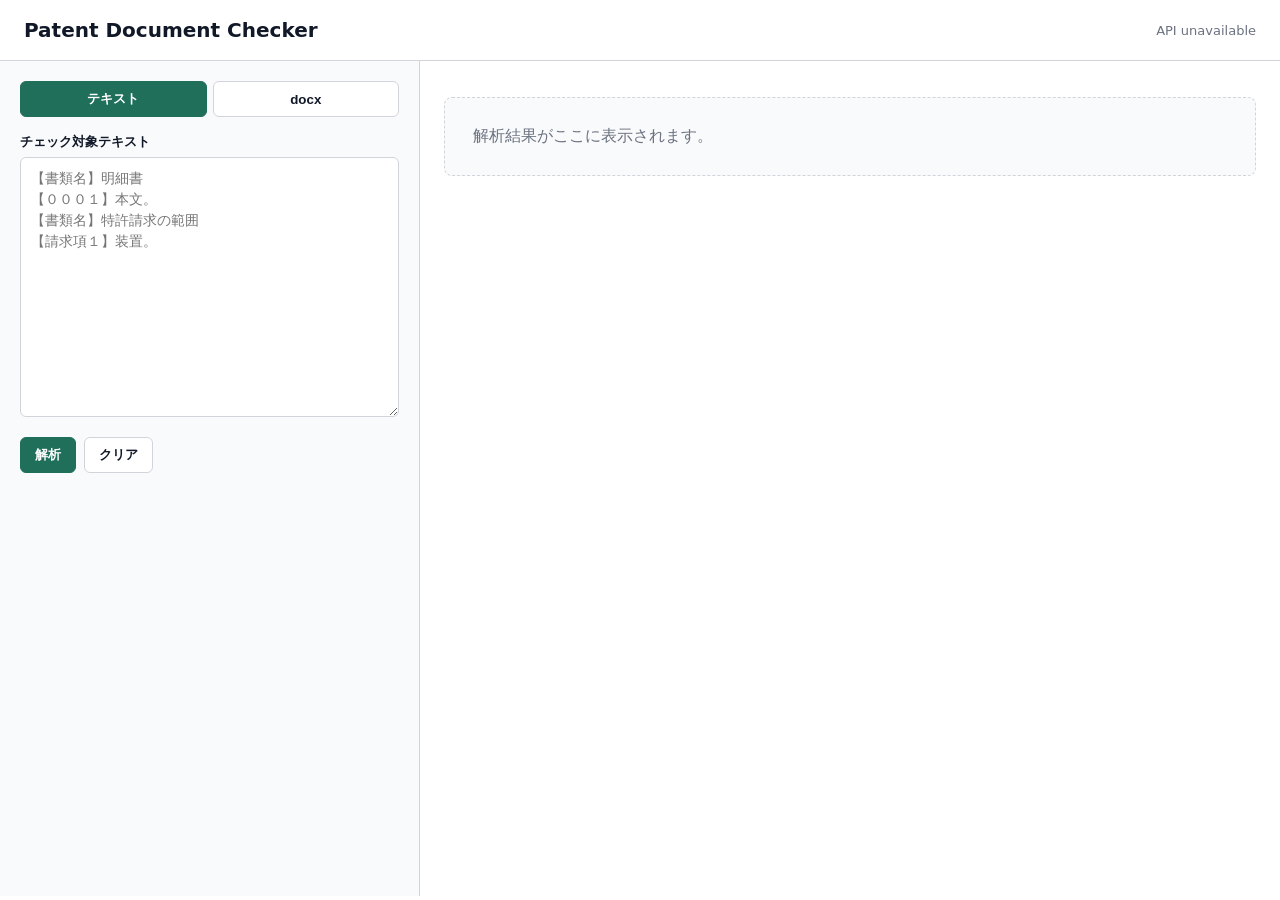
==== src/patent_document_checker/ui/index.html @ 052ea7e1 "Add API UI and Windows exe build" ====
<!doctype html>
<html lang="ja">
<head>
  <meta charset="utf-8">
  <meta name="viewport" content="width=device-width, initial-scale=1">
  <title>Patent Document Checker</title>
  <style>
    :root {
      color-scheme: light;
      --border: #d1d5db;
      --muted: #6b7280;
      --panel: #f9fafb;
      --text: #111827;
      --accent: #1f6f5b;
      --error: #b91c1c;
      --warning: #a16207;
      --info: #1d4ed8;
    }
    * { box-sizing: border-box; }
    body { margin: 0; color: var(--text); background: #fff; font-family: system-ui, -apple-system, BlinkMacSystemFont, "Segoe UI", sans-serif; }
    header { padding: 18px 24px; border-bottom: 1px solid var(--border); display: flex; align-items: center; justify-content: space-between; gap: 16px; }
    h1 { margin: 0; font-size: 20px; font-weight: 650; }
    main { display: grid; grid-template-columns: minmax(320px, 420px) 1fr; min-height: calc(100vh - 65px); }
    aside { border-right: 1px solid var(--border); padding: 20px; background: var(--panel); }
    section { padding: 20px 24px; overflow: auto; }
    label { display: block; font-size: 13px; font-weight: 600; margin: 16px 0 6px; }
    textarea { width: 100%; min-height: 260px; resize: vertical; border: 1px solid var(--border); border-radius: 6px; padding: 10px; font: 14px/1.5 ui-monospace, SFMono-Regular, Consolas, monospace; background: #fff; }
    input[type="file"] { width: 100%; border: 1px solid var(--border); border-radius: 6px; padding: 8px; background: #fff; }
    button { min-height: 36px; border: 1px solid var(--accent); border-radius: 6px; padding: 0 14px; color: #fff; background: var(--accent); font-weight: 600; cursor: pointer; }
    button.secondary { color: var(--text); border-color: var(--border); background: #fff; }
    button:disabled { opacity: .55; cursor: wait; }
    .tabs { display: grid; grid-template-columns: 1fr 1fr; gap: 6px; margin-bottom: 12px; }
    .tabs button { color: var(--text); border-color: var(--border); background: #fff; }
    .tabs button.active { color: #fff; border-color: var(--accent); background: var(--accent); }
    .actions { display: flex; flex-wrap: wrap; gap: 8px; align-items: center; margin-top: 16px; }
    .muted { color: var(--muted); font-size: 13px; }
    .hidden { display: none; }
    .summary { display: flex; flex-wrap: wrap; gap: 10px; margin-bottom: 16px; }
    .pill { border: 1px solid var(--border); border-radius: 999px; padding: 5px 10px; background: #fff; font-size: 13px; }
    .pill.error { color: var(--error); border-color: #fecaca; background: #fef2f2; }
    .pill.warning { color: var(--warning); border-color: #fde68a; background: #fffbeb; }
    .pill.info { color: var(--info); border-color: #bfdbfe; background: #eff6ff; }
    table { width: 100%; border-collapse: collapse; font-size: 13px; }
    th, td { border: 1px solid var(--border); padding: 8px; vertical-align: top; text-align: left; }
    th { background: #f3f4f6; position: sticky; top: 0; }
    .empty { border: 1px dashed var(--border); border-radius: 8px; padding: 28px; color: var(--muted); background: var(--panel); }
    .result-section { margin-top: 26px; }
    .result-section:first-child { margin-top: 0; }
    .result-section h2 { font-size: 18px; margin: 0 0 10px; }
    .reference-output { white-space: pre-wrap; word-break: break-word; border: 1px solid var(--border); border-radius: 6px; background: var(--panel); padding: 12px; line-height: 1.9; margin: 10px 0 12px; }
    .reference-controls { display: flex; flex-wrap: wrap; gap: 10px; align-items: end; }
    .reference-controls label { margin: 0; }
    .reference-controls select { min-height: 34px; border: 1px solid var(--border); border-radius: 6px; padding: 4px 8px; background: #fff; }
    .reference-controls .check { display: flex; align-items: center; gap: 6px; min-height: 34px; }
    .status { min-height: 20px; margin-top: 10px; }
    .error-text { color: var(--error); }
    @media (max-width: 860px) {
      main { grid-template-columns: 1fr; }
      aside { border-right: 0; border-bottom: 1px solid var(--border); }
    }
  </style>
</head>
<body>
  <header>
    <h1>Patent Document Checker</h1>
    <span class="muted" id="health">API</span>
  </header>
  <main>
    <aside>
      <div class="tabs">
        <button type="button" id="text-tab" class="active">テキスト</button>
        <button type="button" id="docx-tab">docx</button>
      </div>

      <form id="text-form">
        <label for="text-input">チェック対象テキスト</label>
        <textarea id="text-input" spellcheck="false" placeholder="【書類名】明細書&#10;【０００１】本文。&#10;【書類名】特許請求の範囲&#10;【請求項１】装置。"></textarea>
        <div class="actions">
          <button type="submit" id="text-submit">解析</button>
          <button type="button" class="secondary" id="clear-text">クリア</button>
        </div>
      </form>

      <form id="docx-form" class="hidden">
        <label for="docx-input">docx ファイル</label>
        <input id="docx-input" type="file" accept=".docx,application/vnd.openxmlformats-officedocument.wordprocessingml.document">
        <div class="actions">
          <button type="submit" id="docx-submit">アップロードして解析</button>
        </div>
      </form>

      <div class="status muted" id="status"></div>
    </aside>

    <section>
      <div class="summary" id="summary"></div>
      <div id="result" class="empty">解析結果がここに表示されます。</div>
    </section>
  </main>

  <script>
    const state = { result: null };
    const $ = selector => document.querySelector(selector);
    const status = $('#status');
    const summary = $('#summary');
    const result = $('#result');

    const setMode = mode => {
      $('#text-tab').classList.toggle('active', mode === 'text');
      $('#docx-tab').classList.toggle('active', mode === 'docx');
      $('#text-form').classList.toggle('hidden', mode !== 'text');
      $('#docx-form').classList.toggle('hidden', mode !== 'docx');
      status.textContent = '';
    };

    const setBusy = busy => {
      document.querySelectorAll('button').forEach(button => button.disabled = busy);
      if (busy) status.textContent = '解析中...';
    };

    const escapeHtml = value => String(value ?? '')
      .replace(/&/g, '&amp;')
      .replace(/</g, '&lt;')
      .replace(/>/g, '&gt;')
      .replace(/"/g, '&quot;')
      .replace(/'/g, '&#39;');

    const render = data => {
      state.result = data;
      const counts = data.summary || { error: 0, warning: 0, info: 0 };
      summary.innerHTML = `
        <span class="pill error">Error ${counts.error ?? 0}</span>
        <span class="pill warning">Warning ${counts.warning ?? 0}</span>
        <span class="pill info">Info ${counts.info ?? 0}</span>
        <span class="pill">Source ${escapeHtml(data.source || '')}</span>
      `;
      result.className = '';
      result.innerHTML = [
        renderDiagnostics(data.diagnostics || []),
        renderTermOccurrences(data.term_occurrences || {}),
        renderClaimRelationships(data.claims || []),
        renderUnitChecks(data.unit_checks || []),
        renderReferenceSigns(data.reference_sign_entries || [])
      ].join('');
      attachReferenceControls(data.reference_sign_entries || []);
    };

    const section = (title, body) => `
      <div class="result-section">
        <h2>${escapeHtml(title)}</h2>
        ${body}
      </div>
    `;

    const renderDiagnostics = diagnostics => {
      if (!diagnostics.length) return section('診断結果', '<div class="empty">No diagnostics.</div>');
      return section('診断結果', `
        <table>
          <thead>
            <tr><th>Severity</th><th>Rule</th><th>Message</th><th>Location</th><th>Suggestion</th></tr>
          </thead>
          <tbody>
            ${diagnostics.map(diagnostic => `
              <tr>
                <td>${escapeHtml(diagnostic.severity)}</td>
                <td>${escapeHtml(diagnostic.rule_id)}</td>
                <td>${escapeHtml(diagnostic.message)}</td>
                <td>${escapeHtml(JSON.stringify(diagnostic.location || {}))}</td>
                <td>${escapeHtml(diagnostic.suggestion || '')}</td>
              </tr>
            `).join('')}
          </tbody>
        </table>
      `);
    };

    const renderTermOccurrences = occurrences => {
      const rows = Object.entries(occurrences).sort(([a], [b]) => a.localeCompare(b, 'ja'));
      if (!rows.length) return section('語句出現表', '<div class="empty">No term occurrences.</div>');
      return section('語句出現表', `
        <table>
          <thead><tr><th>語句</th><th>出現場所</th></tr></thead>
          <tbody>
            ${rows.map(([term, locations]) => `
              <tr><td>${escapeHtml(term)}</td><td>${escapeHtml((locations || []).join('、'))}</td></tr>
            `).join('')}
          </tbody>
        </table>
      `);
    };

    const formatClaimNumbers = numbers => {
      if (!numbers || !numbers.length) return '－';
      return numbers.map(number => `請求項${number}`).join('、');
    };

    const renderClaimRelationships = claims => {
      const incoming = new Map(claims.map(claim => [Number(claim.number), []]));
      claims.forEach(claim => {
        (claim.referenced_claims || []).forEach(number => {
          const key = Number(number);
          if (!incoming.has(key)) incoming.set(key, []);
          incoming.get(key).push(Number(claim.number));
        });
      });
      const rows = [...claims].sort((a, b) => Number(a.number) - Number(b.number));
      if (!rows.length) return section('請求項の関係', '<div class="empty">No claims.</div>');
      return section('請求項の関係', `
        <table>
          <thead><tr><th>請求項</th><th>従属先</th><th>被従属</th><th>種別</th><th>状態</th></tr></thead>
          <tbody>
            ${rows.map(claim => {
              const references = (claim.referenced_claims || []).map(Number);
              const relation = !references.length ? '独立項' : new Set(references).size > 1 ? '複数従属項' : '従属項';
              const states = [];
              if (claim.is_multi_multi) states.push('マルチマルチ');
              if (claim.references_multi_multi) states.push('マルチマルチを引用');
              if (claim.references_multiple_dependent) states.push('複数従属項を引用');
              const incomingClaims = [...new Set(incoming.get(Number(claim.number)) || [])].sort((a, b) => a - b);
              return `
                <tr>
                  <td>請求項${escapeHtml(claim.number)}</td>
                  <td>${escapeHtml(formatClaimNumbers(references))}</td>
                  <td>${escapeHtml(formatClaimNumbers(incomingClaims))}</td>
                  <td>${escapeHtml(relation)}</td>
                  <td>${escapeHtml(states.length ? states.join('、') : '－')}</td>
                </tr>
              `;
            }).join('')}
          </tbody>
        </table>
      `);
    };

    const renderUnitChecks = unitChecks => {
      if (!unitChecks.length) return section('単位チェック', '<div class="empty">No unit expressions.</div>');
      return section('単位チェック', `
        <table>
          <thead><tr><th>行</th><th>桁</th><th>マッチ</th><th>数値</th><th>単位</th><th>Level</th><th>Message</th></tr></thead>
          <tbody>
            ${unitChecks.map(item => `
              <tr>
                <td>${escapeHtml(item.line)}</td>
                <td>${escapeHtml(item.col)}</td>
                <td>${escapeHtml(item.matched)}</td>
                <td>${escapeHtml(item.number)}</td>
                <td>${escapeHtml(item.unit)}</td>
                <td>${escapeHtml(item.level)}</td>
                <td>${escapeHtml(item.message)}</td>
              </tr>
            `).join('')}
          </tbody>
        </table>
      `);
    };

    const renderReferenceSigns = entries => section('符号の説明用一覧', `
      <div class="reference-controls">
        <label>連結記号
          <select id="reference-joiner">
            <option value="…" selected>三点リーダ</option>
            <option value="　">空白</option>
          </select>
        </label>
        <label>区切り文字
          <select id="reference-separator">
            <option value="、">読点（、）</option>
            <option value="，" selected>カンマ（，）</option>
            <option value="__newline__">改行</option>
          </select>
        </label>
        <label>符号
          <select id="reference-width">
            <option value="full" selected>全角</option>
            <option value="half">半角</option>
          </select>
        </label>
        <label class="check"><input type="checkbox" id="reference-sort" checked> 昇順にソート</label>
      </div>
      <div class="reference-output" id="reference-output"></div>
      <h2>抽出元</h2>
      ${entries.length ? `
        <table>
          <thead><tr><th>符号</th><th>語句</th><th>出現場所</th></tr></thead>
          <tbody>
            ${entries.map(entry => `
              <tr>
                <td>${escapeHtml(entry.sign)}</td>
                <td>${escapeHtml(entry.term)}</td>
                <td>${escapeHtml(entry.source)}</td>
              </tr>
            `).join('')}
          </tbody>
        </table>
      ` : '<div class="empty">No signed terms.</div>'}
    `);

    const normalizeSign = value => String(value)
      .replace(/[Ａ-Ｚａ-ｚ０-９]/g, char => String.fromCharCode(char.charCodeAt(0) - 0xFEE0))
      .replace(/[－ー―‐]/g, '-')
      .replace(/[’＇]/g, "'")
      .replace(/[　\s]+/g, '')
      .toUpperCase();
    const toFullWidth = value => String(value)
      .replace(/[A-Za-z0-9]/g, char => String.fromCharCode(char.charCodeAt(0) + 0xFEE0))
      .replace(/-/g, '－')
      .replace(/'/g, '’');
    const toHalfWidth = value => normalizeSign(value).replace(/'/g, "'");
    const signRank = sign => {
      const normalized = normalizeSign(sign);
      const match = normalized.match(/^([A-Z]+)?(?:-)?(\d+)?(.*)$/);
      if (!match) return [3, normalized];
      const letters = match[1] || '';
      const number = match[2] ? Number(match[2]) : null;
      const rest = match[3] || '';
      if (letters && number === null) return [0, letters, rest];
      if (letters && number !== null) return [0, letters, 0, number, rest];
      if (number !== null) return [1, number, /^[A-ZＡ-Ｚａ-ｚぁ-んァ-ヶ]/.test(rest) ? 1 : rest.startsWith('-') ? 2 : 3, rest];
      return [2, normalized];
    };
    const compareRank = (left, right) => {
      const max = Math.max(left.length, right.length);
      for (let i = 0; i < max; i += 1) {
        if (left[i] === right[i]) continue;
        if (left[i] === undefined) return -1;
        if (right[i] === undefined) return 1;
        if (typeof left[i] === 'number' && typeof right[i] === 'number') return left[i] - right[i];
        return String(left[i]).localeCompare(String(right[i]), 'ja', { numeric: true });
      }
      return 0;
    };

    const attachReferenceControls = entries => {
      const output = $('#reference-output');
      if (!output) return;
      const renderReferenceOutput = () => {
        const joiner = $('#reference-joiner').value;
        const separator = $('#reference-separator').value === '__newline__' ? '\n' : $('#reference-separator').value;
        const width = $('#reference-width').value;
        const items = entries.map((entry, index) => ({ ...entry, index }));
        if ($('#reference-sort').checked) {
          items.sort((a, b) => compareRank(signRank(a.sign), signRank(b.sign)) || a.index - b.index);
        }
        output.textContent = items.map(entry => {
          const sign = width === 'full' ? toFullWidth(entry.sign) : toHalfWidth(entry.sign);
          return `${sign}${joiner}${entry.term}`;
        }).join(separator);
      };
      document.querySelectorAll('#reference-joiner, #reference-separator, #reference-width, #reference-sort')
        .forEach(element => element.addEventListener('change', renderReferenceOutput));
      renderReferenceOutput();
    };

    const showError = message => {
      status.innerHTML = `<span class="error-text">${escapeHtml(message)}</span>`;
    };

    const requestJson = async (url, options) => {
      setBusy(true);
      try {
        const response = await fetch(url, options);
        const text = await response.text();
        let data = {};
        if (text) data = JSON.parse(text);
        if (!response.ok) throw new Error(data.detail || response.statusText);
        render(data);
        status.textContent = '解析が完了しました。';
      } catch (error) {
        showError(error.message || String(error));
      } finally {
        setBusy(false);
      }
    };

    $('#text-form').addEventListener('submit', event => {
      event.preventDefault();
      const text = $('#text-input').value;
      if (!text.trim()) {
        showError('テキストを入力してください。');
        return;
      }
      requestJson('/api/check-text', {
        method: 'POST',
        headers: { 'Content-Type': 'application/json' },
        body: JSON.stringify({ text, source: 'ui-text' })
      });
    });

    $('#docx-form').addEventListener('submit', event => {
      event.preventDefault();
      const file = $('#docx-input').files[0];
      if (!file) {
        showError('docx ファイルを選択してください。');
        return;
      }
      const form = new FormData();
      form.append('file', file);
      requestJson('/api/check-docx', { method: 'POST', body: form });
    });

    $('#text-tab').addEventListener('click', () => setMode('text'));
    $('#docx-tab').addEventListener('click', () => setMode('docx'));
    $('#clear-text').addEventListener('click', () => { $('#text-input').value = ''; });

    fetch('/health')
      .then(response => response.json())
      .then(data => { $('#health').textContent = data.status === 'ok' ? 'API ready' : 'API'; })
      .catch(() => { $('#health').textContent = 'API unavailable'; });
  </script>
</body>
</html>
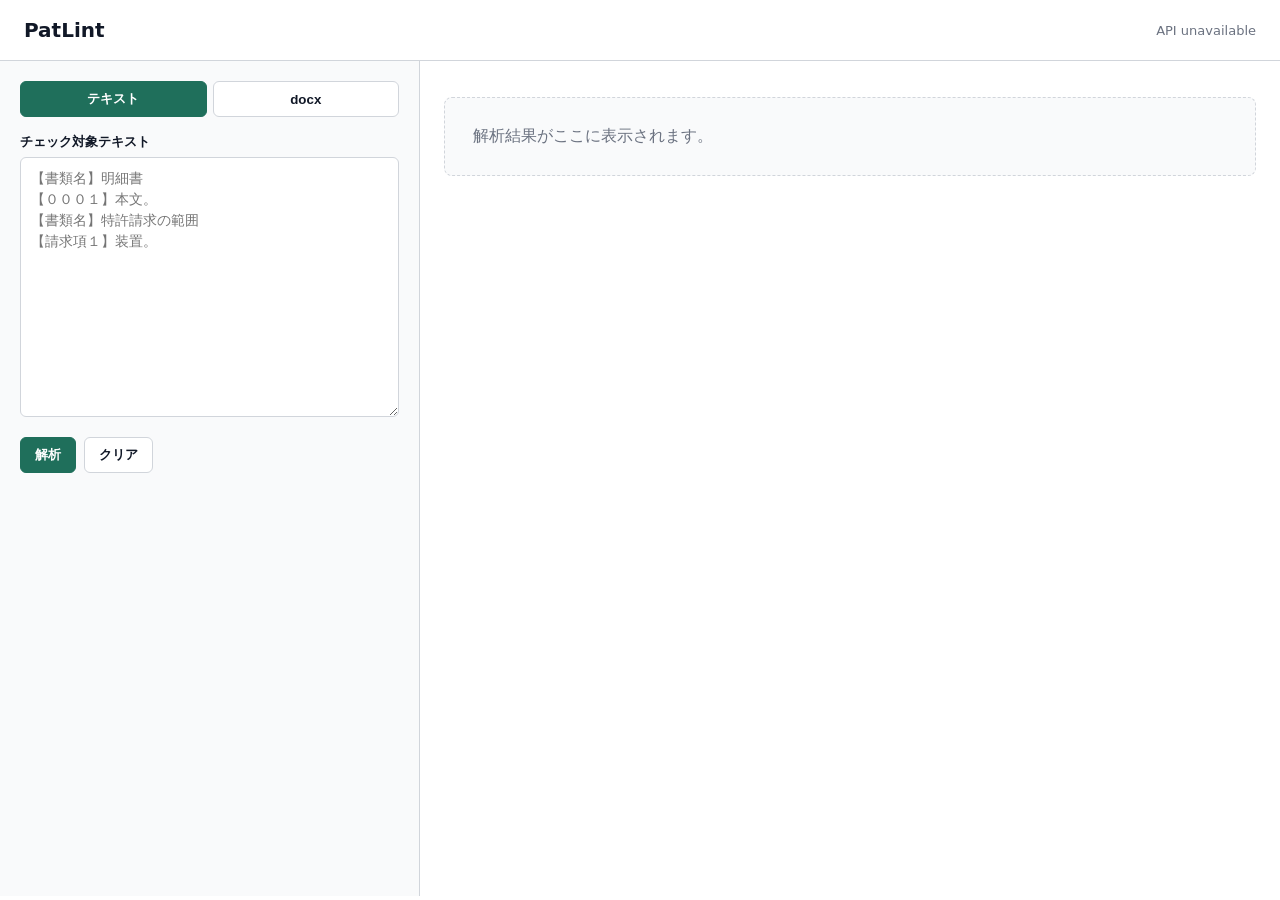
==== commit 97eb3c87: "Update PatLint UI report display" ====
--- a/src/patent_document_checker/ui/index.html
+++ b/src/patent_document_checker/ui/index.html
@@ -3,7 +3,15 @@
 <head>
   <meta charset="utf-8">
   <meta name="viewport" content="width=device-width, initial-scale=1">
-  <title>Patent Document Checker</title>
+  <title>PatLint</title>
+  <link rel="icon" href="/ui/assets/favicon.ico" sizes="any">
+  <link rel="icon" href="/ui/assets/favicon.svg" type="image/svg+xml">
+  <link rel="icon" href="/ui/assets/favicon_16.png" sizes="16x16" type="image/png">
+  <link rel="icon" href="/ui/assets/favicon_32.png" sizes="32x32" type="image/png">
+  <link rel="icon" href="/ui/assets/favicon_48.png" sizes="48x48" type="image/png">
+  <link rel="icon" href="/ui/assets/favicon_128.png" sizes="128x128" type="image/png">
+  <link rel="icon" href="/ui/assets/favicon_192.png" sizes="192x192" type="image/png">
+  <link rel="apple-touch-icon" href="/ui/assets/favicon_192.png">
   <style>
     :root {
       color-scheme: light;
@@ -40,10 +48,17 @@
     .pill.error { color: var(--error); border-color: #fecaca; background: #fef2f2; }
     .pill.warning { color: var(--warning); border-color: #fde68a; background: #fffbeb; }
     .pill.info { color: var(--info); border-color: #bfdbfe; background: #eff6ff; }
-    table { width: 100%; border-collapse: collapse; font-size: 13px; }
-    th, td { border: 1px solid var(--border); padding: 8px; vertical-align: top; text-align: left; }
+    table { width: 100%; border-collapse: collapse; table-layout: fixed; font-size: 13px; }
+    th, td { border: 1px solid var(--border); padding: 8px; vertical-align: top; text-align: left; overflow-wrap: anywhere; }
     th { background: #f3f4f6; position: sticky; top: 0; }
     .empty { border: 1px dashed var(--border); border-radius: 8px; padding: 28px; color: var(--muted); background: var(--panel); }
+    .diagnostics-table th:nth-child(1), .diagnostics-table td:nth-child(1) { width: 92px; }
+    .diagnostics-table th:nth-child(2), .diagnostics-table td:nth-child(2) { width: 170px; }
+    .diagnostic-meta { margin-top: 6px; color: var(--muted); font-size: 12px; }
+    .severity-badge { display: inline-block; border-radius: 999px; padding: 2px 8px; font-size: 12px; font-weight: 700; }
+    .severity-error .severity-badge { color: #991b1b; background: #fee2e2; }
+    .severity-warning .severity-badge { color: #92400e; background: #fef3c7; }
+    .severity-info .severity-badge { color: #1e40af; background: #dbeafe; }
     .result-section { margin-top: 26px; }
     .result-section:first-child { margin-top: 0; }
     .result-section h2 { font-size: 18px; margin: 0 0 10px; }
@@ -62,7 +77,7 @@
 </head>
 <body>
   <header>
-    <h1>Patent Document Checker</h1>
+    <h1>PatLint</h1>
     <span class="muted" id="health">API</span>
   </header>
   <main>
@@ -136,11 +151,11 @@
       `;
       result.className = '';
       result.innerHTML = [
-        renderDiagnostics(data.diagnostics || []),
+        renderDiagnostics(data.diagnostic_views || []),
+        renderClaimRelationships(data.claims || []),
+        renderReferenceSigns(data.reference_sign_entries || []),
         renderTermOccurrences(data.term_occurrences || {}),
-        renderClaimRelationships(data.claims || []),
-        renderUnitChecks(data.unit_checks || []),
-        renderReferenceSigns(data.reference_sign_entries || [])
+        renderUnitChecks(data.unit_checks || [])
       ].join('');
       attachReferenceControls(data.reference_sign_entries || []);
     };
@@ -155,18 +170,19 @@
     const renderDiagnostics = diagnostics => {
       if (!diagnostics.length) return section('診断結果', '<div class="empty">No diagnostics.</div>');
       return section('診断結果', `
-        <table>
+        <table class="diagnostics-table">
           <thead>
-            <tr><th>Severity</th><th>Rule</th><th>Message</th><th>Location</th><th>Suggestion</th></tr>
+            <tr><th>区分</th><th>ルール</th><th>内容</th></tr>
           </thead>
           <tbody>
             ${diagnostics.map(diagnostic => `
-              <tr>
-                <td>${escapeHtml(diagnostic.severity)}</td>
-                <td>${escapeHtml(diagnostic.rule_id)}</td>
-                <td>${escapeHtml(diagnostic.message)}</td>
-                <td>${escapeHtml(JSON.stringify(diagnostic.location || {}))}</td>
-                <td>${escapeHtml(diagnostic.suggestion || '')}</td>
+              <tr class="severity-${escapeHtml(diagnostic.severity)}">
+                <td><span class="severity-badge">${escapeHtml(diagnostic.severity_label)}</span></td>
+                <td>${escapeHtml(diagnostic.rule_label)}</td>
+                <td>
+                  <div>${escapeHtml(diagnostic.message)}</div>
+                  <div class="diagnostic-meta">${escapeHtml(diagnostic.rule_id)} / ${escapeHtml(diagnostic.location)}</div>
+                </td>
               </tr>
             `).join('')}
           </tbody>
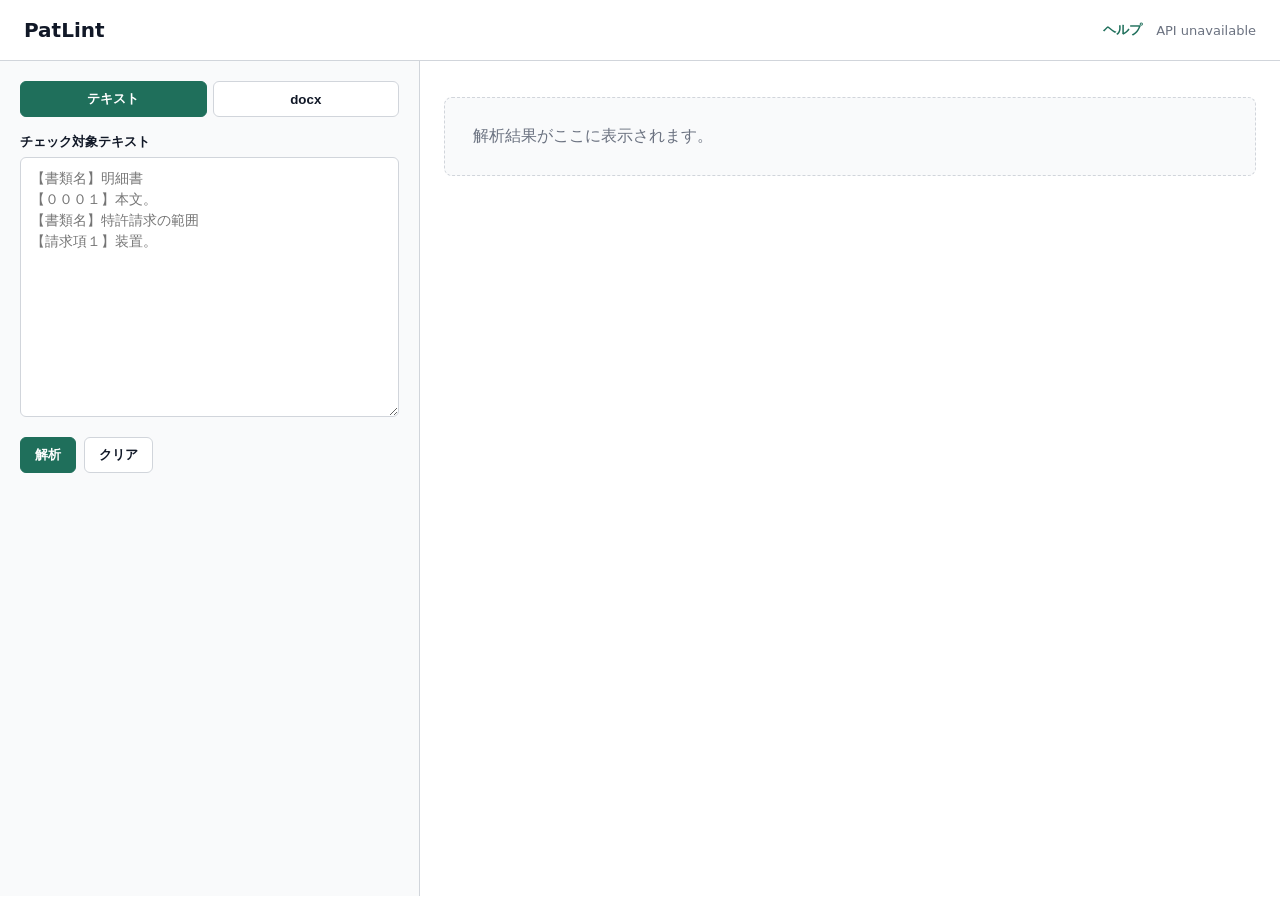
==== commit 2f3756f6: "Add help page and external custom data support" ====
--- a/src/patent_document_checker/ui/index.html
+++ b/src/patent_document_checker/ui/index.html
@@ -28,6 +28,9 @@
     body { margin: 0; color: var(--text); background: #fff; font-family: system-ui, -apple-system, BlinkMacSystemFont, "Segoe UI", sans-serif; }
     header { padding: 18px 24px; border-bottom: 1px solid var(--border); display: flex; align-items: center; justify-content: space-between; gap: 16px; }
     h1 { margin: 0; font-size: 20px; font-weight: 650; }
+    nav { display: flex; align-items: center; gap: 14px; }
+    nav a { color: var(--accent); font-size: 13px; font-weight: 650; text-decoration: none; }
+    nav a:hover { text-decoration: underline; }
     main { display: grid; grid-template-columns: minmax(320px, 420px) 1fr; min-height: calc(100vh - 65px); }
     aside { border-right: 1px solid var(--border); padding: 20px; background: var(--panel); }
     section { padding: 20px 24px; overflow: auto; }
@@ -78,7 +81,10 @@
 <body>
   <header>
     <h1>PatLint</h1>
-    <span class="muted" id="health">API</span>
+    <nav aria-label="ヘッダナビゲーション">
+      <a href="/help" target="_blank" rel="noopener">ヘルプ</a>
+      <span class="muted" id="health">API</span>
+    </nav>
   </header>
   <main>
     <aside>
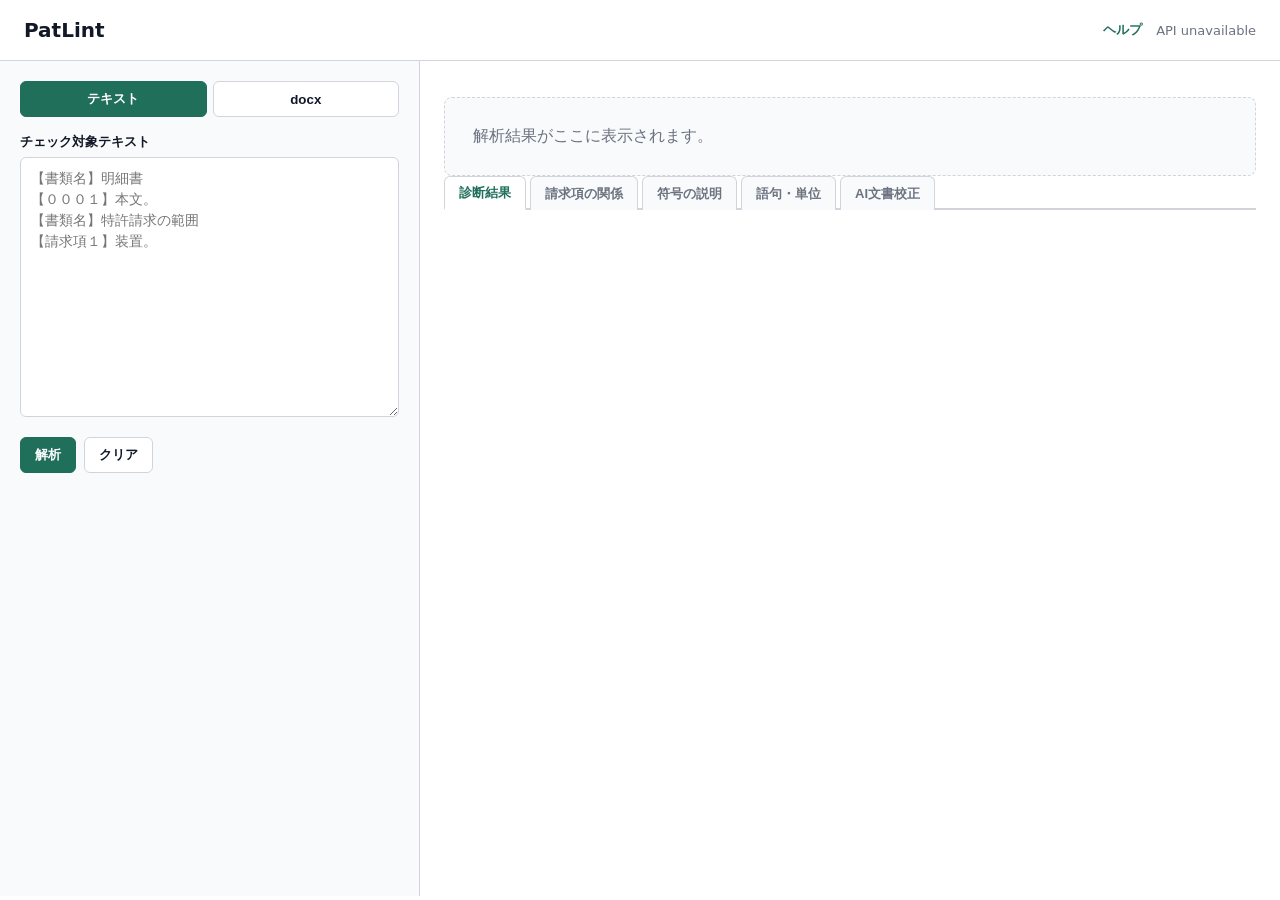
==== commit f138e129: "adjust AI check" ====
--- a/src/patent_document_checker/ui/index.html
+++ b/src/patent_document_checker/ui/index.html
@@ -23,6 +23,7 @@
       --error: #b91c1c;
       --warning: #a16207;
       --info: #1d4ed8;
+      --ai: #6d28d9;
     }
     * { box-sizing: border-box; }
     body { margin: 0; color: var(--text); background: #fff; font-family: system-ui, -apple-system, BlinkMacSystemFont, "Segoe UI", sans-serif; }
@@ -37,6 +38,8 @@
     label { display: block; font-size: 13px; font-weight: 600; margin: 16px 0 6px; }
     textarea { width: 100%; min-height: 260px; resize: vertical; border: 1px solid var(--border); border-radius: 6px; padding: 10px; font: 14px/1.5 ui-monospace, SFMono-Regular, Consolas, monospace; background: #fff; }
     input[type="file"] { width: 100%; border: 1px solid var(--border); border-radius: 6px; padding: 8px; background: #fff; }
+    input[type="text"] { width: 100%; border: 1px solid var(--border); border-radius: 6px; padding: 8px 10px; font-size: 13px; background: #fff; }
+    select { width: 100%; min-height: 34px; border: 1px solid var(--border); border-radius: 6px; padding: 4px 8px; background: #fff; font-size: 13px; }
     button { min-height: 36px; border: 1px solid var(--accent); border-radius: 6px; padding: 0 14px; color: #fff; background: var(--accent); font-weight: 600; cursor: pointer; }
     button.secondary { color: var(--text); border-color: var(--border); background: #fff; }
     button:disabled { opacity: .55; cursor: wait; }
@@ -51,6 +54,7 @@
     .pill.error { color: var(--error); border-color: #fecaca; background: #fef2f2; }
     .pill.warning { color: var(--warning); border-color: #fde68a; background: #fffbeb; }
     .pill.info { color: var(--info); border-color: #bfdbfe; background: #eff6ff; }
+    .pill.ai { color: var(--ai); border-color: #ddd6fe; background: #f5f3ff; }
     table { width: 100%; border-collapse: collapse; table-layout: fixed; font-size: 13px; }
     th, td { border: 1px solid var(--border); padding: 8px; vertical-align: top; text-align: left; overflow-wrap: anywhere; }
     th { background: #f3f4f6; position: sticky; top: 0; }
@@ -62,19 +66,73 @@
     .severity-error .severity-badge { color: #991b1b; background: #fee2e2; }
     .severity-warning .severity-badge { color: #92400e; background: #fef3c7; }
     .severity-info .severity-badge { color: #1e40af; background: #dbeafe; }
+    .ai-badge { display: inline-block; border-radius: 4px; padding: 1px 5px; font-size: 11px; font-weight: 700; color: var(--ai); background: #f5f3ff; border: 1px solid #ddd6fe; vertical-align: middle; margin-right: 4px; }
     .result-section { margin-top: 26px; }
     .result-section:first-child { margin-top: 0; }
     .result-section h2 { font-size: 18px; margin: 0 0 10px; }
     .reference-output { white-space: pre-wrap; word-break: break-word; border: 1px solid var(--border); border-radius: 6px; background: var(--panel); padding: 12px; line-height: 1.9; margin: 10px 0 12px; }
     .reference-controls { display: flex; flex-wrap: wrap; gap: 10px; align-items: end; }
     .reference-controls label { margin: 0; }
-    .reference-controls select { min-height: 34px; border: 1px solid var(--border); border-radius: 6px; padding: 4px 8px; background: #fff; }
+    .reference-controls select { min-height: 34px; border: 1px solid var(--border); border-radius: 6px; padding: 4px 8px; background: #fff; width: auto; }
     .reference-controls .check { display: flex; align-items: center; gap: 6px; min-height: 34px; }
     .status { min-height: 20px; margin-top: 10px; }
     .error-text { color: var(--error); }
+    .divider { border: none; border-top: 1px solid var(--border); margin: 20px 0; }
+    .ai-panel { margin-top: 4px; }
+    .ai-panel-title { font-size: 13px; font-weight: 700; color: var(--ai); margin: 0 0 4px; }
+    .check-row { display: flex; align-items: center; gap: 6px; min-height: 34px; font-size: 13px; font-weight: 600; }
+    .ai-status { min-height: 20px; margin-top: 8px; font-size: 13px; }
+    #token-log { margin-top: 10px; font-size: 12px; color: var(--muted); }
+    .token-entry { padding: 4px 0; border-top: 1px solid var(--border); }
+    .token-entry:first-child { border-top: none; }
+    .token-label { font-weight: 600; margin-bottom: 2px; }
+    .grouped-table th:nth-child(1) { width: 120px; }
+    .grouped-table td.location-cell { font-weight: 600; font-family: ui-monospace, SFMono-Regular, Consolas, monospace; font-size: 12px; vertical-align: top; }
+    .grouped-table td.issues-cell { vertical-align: top; }
+    .issue-item { display: flex; gap: 6px; margin-bottom: 6px; align-items: flex-start; }
+    .issue-item:last-child { margin-bottom: 0; }
+    .issue-item[data-hidden] { display: none; }
+    .issue-dot { flex-shrink: 0; margin-top: 3px; }
+    .issue-dot.error { color: var(--error); }
+    .issue-dot.warning { color: var(--warning); }
+    .issue-dot.info { color: var(--info); }
+    .issue-body { flex: 1; min-width: 0; }
+    .issue-label { font-size: 11px; font-weight: 700; color: var(--muted); margin-bottom: 2px; }
+    .issue-summary { display: flex; align-items: baseline; gap: 6px; cursor: pointer; user-select: none; }
+    .issue-summary:hover .issue-message { text-decoration: underline; text-decoration-color: var(--border); }
+    .issue-toggle { flex-shrink: 0; font-size: 11px; color: var(--muted); }
+    .issue-message { font-size: 13px; }
+    .issue-detail { margin-top: 6px; padding: 8px 10px; background: var(--panel); border-radius: 6px; border: 1px solid var(--border); font-size: 12px; line-height: 1.7; display: none; }
+    .issue-detail.open { display: block; }
+    .issue-detail-row { margin-bottom: 4px; }
+    .issue-detail-row:last-child { margin-bottom: 0; }
+    .issue-detail-key { font-weight: 700; color: var(--muted); margin-right: 4px; }
+    .severity-filter { display: flex; gap: 6px; margin-bottom: 8px; align-items: center; }
+    .severity-filter span { font-size: 12px; color: var(--muted); margin-right: 2px; }
+    .sev-btn { min-height: 26px; padding: 0 10px; font-size: 12px; font-weight: 700; border-radius: 999px; border: 1px solid var(--border); background: #fff; color: var(--muted); cursor: pointer; }
+    .sev-btn.active-error { border-color: #fca5a5; background: #fee2e2; color: #991b1b; }
+    .sev-btn.active-warning { border-color: #fcd34d; background: #fef3c7; color: #92400e; }
+    .sev-btn.active-info { border-color: #93c5fd; background: #dbeafe; color: #1e40af; }
+    .proofread-before { white-space: pre-wrap; word-break: break-word; background: #fef2f2; border-radius: 4px; padding: 6px 8px; font-size: 13px; line-height: 1.7; }
+    .proofread-after { white-space: pre-wrap; word-break: break-word; background: #f0fdf4; border-radius: 4px; padding: 6px 8px; font-size: 13px; line-height: 1.7; }
+    .diff-del { text-decoration: underline; text-decoration-color: #dc2626; text-decoration-thickness: 2px; color: #b91c1c; }
+    .diff-ins { text-decoration: underline; text-decoration-color: #16a34a; text-decoration-thickness: 2px; color: #15803d; }
+    .result-tabs { display: flex; flex-wrap: wrap; gap: 0; margin-bottom: 0; border-bottom: 2px solid var(--border); }
+    .result-tab { min-height: 34px; padding: 0 14px; border: 1px solid var(--border); border-bottom: none; border-radius: 6px 6px 0 0; background: var(--panel); color: var(--muted); font-weight: 600; font-size: 13px; cursor: pointer; margin-right: 4px; margin-bottom: -2px; position: relative; }
+    .result-tab.active { background: #fff; border-bottom: 2px solid #fff; color: var(--accent); }
+    .result-tab:hover:not(.active) { background: #f3f4f6; color: var(--text); }
+    .result-tab-badge { display: inline-block; background: var(--ai); color: #fff; border-radius: 999px; font-size: 11px; font-weight: 700; padding: 1px 6px; margin-left: 5px; vertical-align: middle; }
+    .tab-panel { display: none; padding-top: 16px; }
+    .tab-panel.active { display: block; }
     @media (max-width: 860px) {
       main { grid-template-columns: 1fr; }
       aside { border-right: 0; border-bottom: 1px solid var(--border); }
+    }
+    @media print {
+      aside { display: none; }
+      .result-tabs { display: none; }
+      .tab-panel { display: block !important; }
+      .summary { margin-bottom: 12px; }
     }
   </style>
 </head>
@@ -111,20 +169,69 @@
       </form>
 
       <div class="status muted" id="status"></div>
+
+      <!-- AI proofreading panel: shown after successful upload -->
+      <div id="ai-panel" class="ai-panel hidden">
+        <hr class="divider">
+        <p class="ai-panel-title">AI文書校正</p>
+
+        <label for="ai-provider">プロバイダー</label>
+        <select id="ai-provider">
+          <option value="anthropic">Anthropic (Claude)</option>
+          <option value="ollama">Ollama（ローカル）</option>
+        </select>
+
+        <div id="ollama-model-row" class="hidden">
+          <label for="ai-ollama-model">Ollama モデル名</label>
+          <input type="text" id="ai-ollama-model" placeholder="例: qwen3:8b" value="qwen3:8b">
+        </div>
+
+        <div class="check-row" style="margin-top: 14px;">
+          <input type="checkbox" id="ai-anonymize" checked>
+          <label for="ai-anonymize" style="margin: 0;">匿名化して送信</label>
+        </div>
+
+        <div class="actions">
+          <button type="button" id="ai-submit">文書校正を実行</button>
+          <button type="button" id="ai-cancel" class="secondary hidden">キャンセル</button>
+          <button type="button" id="ai-clear" class="secondary hidden">クリア</button>
+        </div>
+        <div class="ai-status muted" id="ai-status"></div>
+        <div id="token-log"></div>
+      </div>
     </aside>
 
     <section>
       <div class="summary" id="summary"></div>
       <div id="result" class="empty">解析結果がここに表示されます。</div>
+      <nav class="result-tabs hidden" id="result-tabs" aria-label="結果タブ">
+        <button class="result-tab active" data-panel="panel-diagnostics">診断結果</button>
+        <button class="result-tab" data-panel="panel-claims">請求項の関係</button>
+        <button class="result-tab" data-panel="panel-reference">符号の説明</button>
+        <button class="result-tab" data-panel="panel-terms">語句・単位</button>
+        <button class="result-tab" id="ai-tab" data-panel="panel-ai">AI文書校正</button>
+      </nav>
+      <div id="panel-diagnostics" class="tab-panel active"></div>
+      <div id="panel-claims" class="tab-panel"></div>
+      <div id="panel-reference" class="tab-panel"></div>
+      <div id="panel-terms" class="tab-panel"></div>
+      <div id="panel-ai" class="tab-panel"></div>
     </section>
   </main>
 
   <script>
-    const state = { result: null };
+    const state = { result: null, documentId: null, proofreadResults: [], proofreadDone: false };
     const $ = selector => document.querySelector(selector);
     const status = $('#status');
     const summary = $('#summary');
     const result = $('#result');
+    const aiPanel = $('#ai-panel');
+    const aiStatus = $('#ai-status');
+    const tokenLog = $('#token-log');
+
+    // -----------------------------------------------------------------------
+    // Mode switching
+    // -----------------------------------------------------------------------
 
     const setMode = mode => {
       $('#text-tab').classList.toggle('active', mode === 'text');
@@ -135,9 +242,27 @@
     };
 
     const setBusy = busy => {
-      document.querySelectorAll('button').forEach(button => button.disabled = busy);
+      document.querySelectorAll('aside button').forEach(button => button.disabled = busy);
       if (busy) status.textContent = '解析中...';
     };
+
+    let _aiAbortController = null;
+
+    const setAiBusy = busy => {
+      $('#ai-submit').disabled = busy;
+      $('#ai-cancel').classList.toggle('hidden', !busy);
+    };
+
+    $('#ai-cancel').addEventListener('click', () => {
+      if (_aiAbortController) {
+        _aiAbortController.abort();
+        _aiAbortController = null;
+      }
+    });
+
+    // -----------------------------------------------------------------------
+    // Utility
+    // -----------------------------------------------------------------------
 
     const escapeHtml = value => String(value ?? '')
       .replace(/&/g, '&amp;')
@@ -145,6 +270,31 @@
       .replace(/>/g, '&gt;')
       .replace(/"/g, '&quot;')
       .replace(/'/g, '&#39;');
+
+    const showError = message => {
+      status.innerHTML = `<span class="error-text">${escapeHtml(message)}</span>`;
+    };
+
+    const showAiError = message => {
+      aiStatus.innerHTML = `<span class="error-text">${escapeHtml(message)}</span>`;
+    };
+
+    // -----------------------------------------------------------------------
+    // Render
+    // -----------------------------------------------------------------------
+
+    const switchResultTab = panelId => {
+      document.querySelectorAll('.result-tab').forEach(btn => {
+        btn.classList.toggle('active', btn.dataset.panel === panelId);
+      });
+      document.querySelectorAll('.tab-panel').forEach(panel => {
+        panel.classList.toggle('active', panel.id === panelId);
+      });
+    };
+
+    document.querySelectorAll('.result-tab').forEach(btn => {
+      btn.addEventListener('click', () => switchResultTab(btn.dataset.panel));
+    });
 
     const render = data => {
       state.result = data;
@@ -155,15 +305,27 @@
         <span class="pill info">Info ${counts.info ?? 0}</span>
         <span class="pill">Source ${escapeHtml(data.source || '')}</span>
       `;
-      result.className = '';
-      result.innerHTML = [
-        renderDiagnostics(data.diagnostic_views || []),
-        renderClaimRelationships(data.claims || []),
-        renderReferenceSigns(data.reference_sign_entries || []),
+      // 空表示を消してタブを表示
+      result.classList.add('hidden');
+      $('#result-tabs').classList.remove('hidden');
+
+      const allViews = data.diagnostic_views || [];
+      const blocks = data.blocks || [];
+      const ruleViews = allViews.filter(d => !d.rule_id.startsWith('AI_'));
+
+      $('#panel-diagnostics').innerHTML = renderGroupedDiagnostics('診断結果（ルールベース）', ruleViews, blocks)
+        || '<div class="empty">指摘事項はありません。</div>';
+      $('#panel-claims').innerHTML = renderClaimRelationships(data.claims || [])
+        || '<div class="empty">請求項データがありません。</div>';
+      $('#panel-reference').innerHTML = renderReferenceSigns(data.reference_sign_entries || []);
+      $('#panel-terms').innerHTML = [
         renderTermOccurrences(data.term_occurrences || {}),
         renderUnitChecks(data.unit_checks || [])
       ].join('');
+
       attachReferenceControls(data.reference_sign_entries || []);
+      switchResultTab('panel-diagnostics');
+      // AI校正セクションは render() に依存しない（逐次追記方式）
     };
 
     const section = (title, body) => `
@@ -172,6 +334,169 @@
         ${body}
       </div>
     `;
+
+    // -----------------------------------------------------------------------
+    // Grouped diagnostics (by location block)
+    // -----------------------------------------------------------------------
+
+    // 【...】 ヘッダーを抽出する
+    const extractHeader = text => {
+      const m = String(text).match(/^(【[^】]*】)/);
+      return m ? m[1] : null;
+    };
+
+    const SEVERITY_ORDER = { error: 0, warning: 1, info: 2 };
+    const SEVERITY_DOT = { error: '●', warning: '▲', info: '◆' };
+
+    const renderGroupedDiagnostics = (title, diagnostics, blocks) => {
+      if (!diagnostics.length) return '';
+
+      // blockIndex -> block オブジェクトのマップ
+      const blockMap = new Map(blocks.map(b => [b.index, b]));
+
+      // search_text から 【...】 を取り出して block を探す補助関数
+      const findBlockBySearchText = searchText => {
+        if (!searchText) return null;
+        const header = extractHeader(searchText) || searchText;
+        for (const b of blocks) {
+          if (b.text.startsWith(header)) return b;
+        }
+        return null;
+      };
+
+      // 各 diagnostic にブロックを紐付け
+      const withBlock = diagnostics.map(d => {
+        const loc = d.location_data || {};
+        let block = null;
+        if (loc.block_index != null) block = blockMap.get(loc.block_index) || null;
+        if (!block && loc.search_text) block = findBlockBySearchText(loc.search_text);
+        return { d, block };
+      });
+
+      // block_index でグループ化（null は最後に）
+      const groups = new Map(); // key: block_index or '__unknown__'
+      for (const { d, block } of withBlock) {
+        const key = block != null ? block.index : '__unknown__';
+        if (!groups.has(key)) groups.set(key, { block, items: [] });
+        groups.get(key).items.push(d);
+      }
+
+      // ブロック順にソート（unknown は末尾）
+      const sorted = [...groups.entries()].sort(([ka], [kb]) => {
+        if (ka === '__unknown__') return 1;
+        if (kb === '__unknown__') return -1;
+        return Number(ka) - Number(kb);
+      });
+
+      // 【...】ヘッダーがないブロックは除外（書類名など）
+      const rows = sorted.filter(([, { block }]) => {
+        if (!block) return true; // unknown はまとめて表示
+        return !!extractHeader(block.text);
+      });
+
+      if (!rows.length) return '';
+
+      const rowsHtml = rows.map(([key, { block, items }]) => {
+        // ブロックが見つからない場合でも search_text に【...】があれば見出しに使う
+        let header;
+        if (block) {
+          header = extractHeader(block.text) || '（位置不明）';
+        } else if (items[0]?.location_data?.search_text) {
+          header = items[0].location_data.search_text;
+        } else {
+          header = '（位置不明）';
+        }
+
+        // severity 順にソート
+        const sortedItems = [...items].sort((a, b) =>
+          (SEVERITY_ORDER[a.severity] ?? 9) - (SEVERITY_ORDER[b.severity] ?? 9)
+        );
+
+        const issuesHtml = sortedItems.map(d => {
+          const hasDetail = d.reason || d.suggestion || d.original_text;
+          const detailHtml = hasDetail ? `
+            <div class="issue-detail">
+              ${d.original_text ? `<div class="issue-detail-row"><span class="issue-detail-key">原文</span>${escapeHtml(d.original_text)}</div>` : ''}
+              ${d.reason ? `<div class="issue-detail-row"><span class="issue-detail-key">根拠</span>${escapeHtml(d.reason)}</div>` : ''}
+              ${d.suggestion ? `<div class="issue-detail-row"><span class="issue-detail-key">修正案</span>${escapeHtml(d.suggestion)}</div>` : ''}
+            </div>` : '';
+          return `
+            <div class="issue-item" data-severity="${escapeHtml(d.severity)}">
+              <span class="issue-dot ${escapeHtml(d.severity)}">${SEVERITY_DOT[d.severity] || '・'}</span>
+              <div class="issue-body">
+                <div class="issue-label">${isAiRule(d.rule_id) ? '<span class="ai-badge">AI</span>' : ''}${escapeHtml(d.rule_label)}</div>
+                <div class="issue-summary"${hasDetail ? ' onclick="toggleIssueDetail(this)"' : ''}>
+                  <span class="issue-message">${escapeHtml(d.message)}</span>
+                  ${hasDetail ? '<span class="issue-toggle">▶ 詳細</span>' : ''}
+                </div>
+                ${detailHtml}
+              </div>
+            </div>`;
+        }).join('');
+
+        return `
+          <tr>
+            <td class="location-cell">${escapeHtml(header)}</td>
+            <td class="issues-cell">${issuesHtml}</td>
+          </tr>
+        `;
+      }).join('');
+
+      // 重要度ごとの件数を集計
+      const sevCount = { error: 0, warning: 0, info: 0 };
+      for (const [, { items }] of rows) {
+        for (const d of items) sevCount[d.severity] = (sevCount[d.severity] || 0) + 1;
+      }
+      const tableId = `gt-${Math.random().toString(36).slice(2)}`;
+      const filterBar = `
+        <div class="severity-filter" data-table="${tableId}">
+          <span>表示：</span>
+          ${sevCount.error > 0 ? `<button class="sev-btn active-error" data-sev="error" onclick="toggleSevFilter(this)">● Error ${sevCount.error}</button>` : ''}
+          ${sevCount.warning > 0 ? `<button class="sev-btn active-warning" data-sev="warning" onclick="toggleSevFilter(this)">▲ Warning ${sevCount.warning}</button>` : ''}
+          ${sevCount.info > 0 ? `<button class="sev-btn active-info" data-sev="info" onclick="toggleSevFilter(this)">◆ Info ${sevCount.info}</button>` : ''}
+        </div>`;
+
+      return section(title, `
+        ${filterBar}
+        <table class="grouped-table" id="${tableId}">
+          <thead>
+            <tr><th>指摘箇所</th><th>指摘事項</th></tr>
+          </thead>
+          <tbody>${rowsHtml}</tbody>
+        </table>
+      `);
+    };
+
+    const isAiRule = ruleId => String(ruleId).startsWith('AI_');
+
+
+    // アコーディオン開閉
+    function toggleIssueDetail(summaryEl) {
+      const detail = summaryEl.parentElement.querySelector('.issue-detail');
+      const toggle = summaryEl.querySelector('.issue-toggle');
+      if (!detail) return;
+      const open = detail.classList.toggle('open');
+      if (toggle) toggle.textContent = open ? '▼ 詳細' : '▶ 詳細';
+    }
+
+    // 重要度フィルター
+    function toggleSevFilter(btn) {
+      const sev = btn.dataset.sev;
+      const activeClass = `active-${sev}`;
+      const isActive = btn.classList.toggle(activeClass);
+      const tableId = btn.closest('.severity-filter').dataset.table;
+      const table = document.getElementById(tableId);
+      if (!table) return;
+      table.querySelectorAll(`.issue-item[data-severity="${sev}"]`).forEach(item => {
+        item.toggleAttribute('data-hidden', !isActive);
+      });
+      // 行内の指摘が全て非表示なら行ごと隠す
+      table.querySelectorAll('tbody tr').forEach(row => {
+        const items = row.querySelectorAll('.issue-item');
+        const allHidden = [...items].every(i => i.hasAttribute('data-hidden'));
+        row.style.display = allHidden ? 'none' : '';
+      });
+    }
 
     const renderDiagnostics = diagnostics => {
       if (!diagnostics.length) return section('診断結果', '<div class="empty">No diagnostics.</div>');
@@ -184,7 +509,7 @@
             ${diagnostics.map(diagnostic => `
               <tr class="severity-${escapeHtml(diagnostic.severity)}">
                 <td><span class="severity-badge">${escapeHtml(diagnostic.severity_label)}</span></td>
-                <td>${escapeHtml(diagnostic.rule_label)}</td>
+                <td>${isAiRule(diagnostic.rule_id) ? '<span class="ai-badge">AI</span>' : ''}${escapeHtml(diagnostic.rule_label)}</td>
                 <td>
                   <div>${escapeHtml(diagnostic.message)}</div>
                   <div class="diagnostic-meta">${escapeHtml(diagnostic.rule_id)} / ${escapeHtml(diagnostic.location)}</div>
@@ -320,13 +645,13 @@
     const normalizeSign = value => String(value)
       .replace(/[Ａ-Ｚａ-ｚ０-９]/g, char => String.fromCharCode(char.charCodeAt(0) - 0xFEE0))
       .replace(/[－ー―‐]/g, '-')
-      .replace(/[’＇]/g, "'")
+      .replace(/['＇]/g, "'")
       .replace(/[　\s]+/g, '')
       .toUpperCase();
     const toFullWidth = value => String(value)
       .replace(/[A-Za-z0-9]/g, char => String.fromCharCode(char.charCodeAt(0) + 0xFEE0))
       .replace(/-/g, '－')
-      .replace(/'/g, '’');
+      .replace(/'/g, '‘');
     const toHalfWidth = value => normalizeSign(value).replace(/'/g, "'");
     const signRank = sign => {
       const normalized = normalizeSign(sign);
@@ -373,12 +698,32 @@
       renderReferenceOutput();
     };
 
-    const showError = message => {
-      status.innerHTML = `<span class="error-text">${escapeHtml(message)}</span>`;
-    };
-
-    const requestJson = async (url, options) => {
+    // -----------------------------------------------------------------------
+    // Upload (rule-based check, stores document_id)
+    // -----------------------------------------------------------------------
+
+    const uploadDocument = async (url, options) => {
       setBusy(true);
+      status.textContent = '解析中...';
+      aiPanel.classList.add('hidden');
+      tokenLog.innerHTML = '';
+      state.documentId = null;
+      state.proofreadResults = [];
+      state.proofreadDone = false;
+      // 結果エリアをリセット
+      result.className = 'empty';
+      result.classList.remove('hidden');
+      result.textContent = '解析中...';
+      $('#result-tabs').classList.add('hidden');
+      ['panel-diagnostics','panel-claims','panel-reference','panel-terms','panel-ai'].forEach(id => {
+        const el = document.getElementById(id);
+        if (el) { el.innerHTML = ''; el.classList.remove('active'); }
+      });
+      document.getElementById('panel-diagnostics')?.classList.add('active');
+      const badge = $('#ai-tab')?.querySelector('.result-tab-badge');
+      if (badge) badge.remove();
+      const aiPill = summary.querySelector('.pill.ai');
+      if (aiPill) aiPill.remove();
       try {
         const response = await fetch(url, options);
         const text = await response.text();
@@ -386,6 +731,11 @@
         if (text) data = JSON.parse(text);
         if (!response.ok) throw new Error(data.detail || response.statusText);
         render(data);
+        if (data.document_id) {
+          state.documentId = data.document_id;
+          aiPanel.classList.remove('hidden');
+          updateAiSubmitState();
+        }
         status.textContent = '解析が完了しました。';
       } catch (error) {
         showError(error.message || String(error));
@@ -397,11 +747,8 @@
     $('#text-form').addEventListener('submit', event => {
       event.preventDefault();
       const text = $('#text-input').value;
-      if (!text.trim()) {
-        showError('テキストを入力してください。');
-        return;
-      }
-      requestJson('/api/check-text', {
+      if (!text.trim()) { showError('テキストを入力してください。'); return; }
+      uploadDocument('/api/documents/upload-text', {
         method: 'POST',
         headers: { 'Content-Type': 'application/json' },
         body: JSON.stringify({ text, source: 'ui-text' })
@@ -411,19 +758,331 @@
     $('#docx-form').addEventListener('submit', event => {
       event.preventDefault();
       const file = $('#docx-input').files[0];
-      if (!file) {
-        showError('docx ファイルを選択してください。');
-        return;
-      }
+      if (!file) { showError('docx ファイルを選択してください。'); return; }
       const form = new FormData();
       form.append('file', file);
-      requestJson('/api/check-docx', { method: 'POST', body: form });
+      uploadDocument('/api/documents/upload-docx', { method: 'POST', body: form });
     });
 
+    // -----------------------------------------------------------------------
+    // Character-level diff (LCS)
+    // -----------------------------------------------------------------------
+
+    const diffChars = (a, b) => {
+      const m = a.length, n = b.length;
+      // サイズが大きすぎる場合は差分なしで返す
+      if (m * n > 400000) return [{ text: a, type: 'del' }, { text: b, type: 'ins' }];
+
+      // LCS DP
+      const dp = Array.from({ length: m + 1 }, () => new Uint16Array(n + 1));
+      for (let i = m - 1; i >= 0; i--)
+        for (let j = n - 1; j >= 0; j--)
+          dp[i][j] = a[i] === b[j] ? dp[i + 1][j + 1] + 1 : Math.max(dp[i + 1][j], dp[i][j + 1]);
+
+      // トレースバック
+      const ops = [];
+      let i = 0, j = 0;
+      while (i < m || j < n) {
+        if (i < m && j < n && a[i] === b[j]) {
+          ops.push({ ch: a[i], type: 'eq' }); i++; j++;
+        } else if (j < n && (i >= m || dp[i][j + 1] >= dp[i + 1][j])) {
+          ops.push({ ch: b[j], type: 'ins' }); j++;
+        } else {
+          ops.push({ ch: a[i], type: 'del' }); i++;
+        }
+      }
+
+      // 連続する同じ type をまとめる
+      const runs = [];
+      for (const op of ops) {
+        if (runs.length && runs[runs.length - 1].type === op.type)
+          runs[runs.length - 1].text += op.ch;
+        else
+          runs.push({ text: op.ch, type: op.type });
+      }
+      return runs;
+    };
+
+    const renderDiffHtml = (original, corrected) => {
+      const runs = diffChars(original, corrected);
+      let beforeHtml = '', afterHtml = '';
+      for (const run of runs) {
+        const escaped = escapeHtml(run.text);
+        if (run.type === 'eq') {
+          beforeHtml += escaped;
+          afterHtml += escaped;
+        } else if (run.type === 'del') {
+          beforeHtml += `<span class="diff-del">${escaped}</span>`;
+        } else {
+          afterHtml += `<span class="diff-ins">${escaped}</span>`;
+        }
+      }
+      return { beforeHtml, afterHtml };
+    };
+
+    // -----------------------------------------------------------------------
+    // Incremental proofreading DOM helpers
+    // -----------------------------------------------------------------------
+
+    const PROOFREAD_SECTION_ID = 'proofread-section';
+    const PROOFREAD_TBODY_ID = 'proofread-tbody';
+    const PROOFREAD_TITLE_ID = 'proofread-title';
+
+    const ensureProofreadSection = () => {
+      if (document.getElementById(PROOFREAD_SECTION_ID)) return;
+
+      const aiPanel = $('#panel-ai');
+      const sectionEl = document.createElement('div');
+      sectionEl.id = PROOFREAD_SECTION_ID;
+      sectionEl.className = 'result-section';
+      sectionEl.innerHTML = `
+        <h2 id="${PROOFREAD_TITLE_ID}">AI文書校正結果（0件）</h2>
+        <table style="table-layout:fixed;">
+          <thead>
+            <tr>
+              <th style="width:70px;">箇所</th>
+              <th>校正前</th>
+              <th>校正後</th>
+            </tr>
+          </thead>
+          <tbody id="${PROOFREAD_TBODY_ID}"></tbody>
+        </table>
+      `;
+      aiPanel.innerHTML = '';
+      aiPanel.appendChild(sectionEl);
+      // AI校正タブに切り替え
+      switchResultTab('panel-ai');
+    };
+
+    const appendProofreadRow = item => {
+      const tbody = document.getElementById(PROOFREAD_TBODY_ID);
+      if (!tbody) return;
+      let beforeHtml = '', afterHtml = '';
+      if (item.has_correction && item.corrected_text) {
+        ({ beforeHtml, afterHtml } = renderDiffHtml(item.original_text, item.corrected_text));
+      }
+      const tr = document.createElement('tr');
+      tr.innerHTML = `
+        <td style="width:70px;font-weight:600;font-family:ui-monospace,SFMono-Regular,Consolas,monospace;font-size:12px;vertical-align:top;">${escapeHtml(item.label)}</td>
+        <td style="vertical-align:top;"><div class="proofread-before">${beforeHtml}</div></td>
+        <td style="vertical-align:top;"><div class="proofread-after">${afterHtml}</div></td>
+      `;
+      tbody.appendChild(tr);
+    };
+
+    const updateProofreadSummary = () => {
+      const titleEl = document.getElementById(PROOFREAD_TITLE_ID);
+      if (!titleEl) return;
+      const count = state.proofreadResults.filter(r => r._displayed).length;
+      titleEl.textContent = `AI文書校正結果（${count}件）`;
+      // サマリーピルも更新
+      const pill = summary.querySelector('.pill.ai');
+      if (pill) {
+        pill.textContent = `AI校正 ${count}件`;
+      } else if (count > 0) {
+        const newPill = document.createElement('span');
+        newPill.className = 'pill ai';
+        newPill.textContent = `AI校正 ${count}件`;
+        summary.appendChild(newPill);
+      }
+      // タブのバッジを更新
+      const aiTabBtn = $('#ai-tab');
+      if (aiTabBtn) {
+        let badge = aiTabBtn.querySelector('.result-tab-badge');
+        if (count > 0) {
+          if (!badge) { badge = document.createElement('span'); badge.className = 'result-tab-badge'; aiTabBtn.appendChild(badge); }
+          badge.textContent = count;
+        } else if (badge) {
+          badge.remove();
+        }
+      }
+    };
+
+    // -----------------------------------------------------------------------
+    // AI panel controls
+    // -----------------------------------------------------------------------
+
+    const updateAiPanelVisibility = () => {
+      const provider = $('#ai-provider').value;
+      $('#ollama-model-row').classList.toggle('hidden', provider !== 'ollama');
+      updateAiSubmitState();
+    };
+
+    const updateAiSubmitState = () => {
+      $('#ai-submit').disabled = state.proofreadDone;
+      $('#ai-clear').classList.toggle('hidden', !state.proofreadDone);
+      if (state.proofreadDone) {
+        aiStatus.textContent = '校正済みです。クリアして再実行できます。';
+      } else if (!aiStatus.textContent.includes('実行中') && !aiStatus.textContent.includes('エラー')) {
+        aiStatus.textContent = '';
+      }
+    };
+
+    $('#ai-clear').addEventListener('click', () => {
+      state.proofreadResults = [];
+      state.proofreadDone = false;
+      const sec = document.getElementById(PROOFREAD_SECTION_ID);
+      if (sec) sec.remove();
+      $('#panel-ai').innerHTML = '';
+      const pill = summary.querySelector('.pill.ai');
+      if (pill) pill.remove();
+      const badge = $('#ai-tab')?.querySelector('.result-tab-badge');
+      if (badge) badge.remove();
+      aiStatus.textContent = '';
+      tokenLog.innerHTML = '';
+      updateAiSubmitState();
+    });
+
+    $('#ai-provider').addEventListener('change', updateAiPanelVisibility);
+
+    // -----------------------------------------------------------------------
+    // SSE utility
+    // -----------------------------------------------------------------------
+
+    const consumeSse = async (response, onEvent, signal) => {
+      const reader = response.body.getReader();
+      if (signal) signal.addEventListener('abort', () => reader.cancel());
+      const decoder = new TextDecoder();
+      let buffer = '';
+      while (true) {
+        const { done, value } = await reader.read();
+        if (done) break;
+        buffer += decoder.decode(value, { stream: true });
+        const chunks = buffer.split('\n\n');
+        buffer = chunks.pop();
+        for (const chunk of chunks) {
+          if (!chunk.trim()) continue;
+          let eventName = 'message';
+          let dataStr = '';
+          for (const line of chunk.split('\n')) {
+            if (line.startsWith('event:')) eventName = line.slice(6).trim();
+            else if (line.startsWith('data:')) dataStr = line.slice(5).trim();
+          }
+          if (dataStr) {
+            try { onEvent(eventName, JSON.parse(dataStr)); }
+            catch { /* ignore */ }
+          }
+        }
+      }
+    };
+
+    // -----------------------------------------------------------------------
+    // AI proofreading execution
+    // -----------------------------------------------------------------------
+
+    $('#ai-submit').addEventListener('click', async () => {
+      if (!state.documentId) { showAiError('先にドキュメントをアップロードしてください。'); return; }
+
+      const provider = $('#ai-provider').value;
+      const anonymize = $('#ai-anonymize').checked;
+      const model = provider === 'ollama' ? ($('#ai-ollama-model').value.trim() || null) : null;
+      const endpoint = `/api/documents/${state.documentId}/proofread`;
+      const body = { provider, model, anonymize };
+
+      _aiAbortController = new AbortController();
+      const signal = _aiAbortController.signal;
+
+      setAiBusy(true);
+      aiStatus.textContent = 'AI文書校正実行中...';
+      state.proofreadResults = [];
+      tokenLog.innerHTML = '';
+
+      try {
+        const response = await fetch(endpoint, {
+          method: 'POST',
+          headers: { 'Content-Type': 'application/json' },
+          body: JSON.stringify(body),
+          signal,
+        });
+        if (!response.ok) {
+          const text = await response.text();
+          let detail = response.statusText;
+          try { detail = JSON.parse(text).detail || detail; } catch { /* ignore */ }
+          throw new Error(detail);
+        }
+
+        let totalBlocks = 0;
+        let processed = 0;
+
+        // 校正結果テーブルを事前に挿入しておき、行を追記していく
+        ensureProofreadSection();
+
+        await consumeSse(response, (eventName, data) => {
+          if (eventName === 'start') {
+            totalBlocks = data.total || 0;
+          } else if (eventName === 'result') {
+            processed++;
+            const item = {
+              label: data.label,
+              has_correction: data.has_correction,
+              original_text: data.original_text,
+              corrected_text: data.corrected_text || null,
+            };
+            state.proofreadResults.push(item);
+
+            const isRealCorrection = item.has_correction && item.corrected_text && item.corrected_text !== item.original_text;
+            if (isRealCorrection) {
+              item._displayed = true;
+              appendProofreadRow(item);
+            }
+            updateProofreadSummary();
+
+            const prog = totalBlocks > 0 ? ` (${processed}/${totalBlocks})` : '';
+            const correctedSoFar = state.proofreadResults.filter(r => r._displayed).length;
+            aiStatus.textContent = `校正中${prog}… 修正あり ${correctedSoFar} 件`;
+
+            const u = data.token_usage;
+            if (u) {
+              const now = new Date().toLocaleTimeString('ja-JP', { hour: '2-digit', minute: '2-digit', second: '2-digit' });
+              const entry = document.createElement('div');
+              entry.className = 'token-entry';
+              entry.innerHTML = `<div class="token-label">${escapeHtml(now)} ${escapeHtml(data.label)}</div>`
+                + `入力 ${u.input_tokens.toLocaleString()} / 出力 ${u.output_tokens.toLocaleString()} / 合計 ${u.total_tokens.toLocaleString()} トークン`;
+              tokenLog.appendChild(entry);
+            }
+          } else if (eventName === 'done') {
+            const correctionCount = state.proofreadResults.filter(r => r._displayed).length;
+            state.proofreadDone = true;
+            updateAiSubmitState();
+            aiStatus.textContent = `AI文書校正完了（修正あり ${correctionCount} 件）`;
+
+            const u = data.total_token_usage;
+            if (u) {
+              const now = new Date().toLocaleTimeString('ja-JP', { hour: '2-digit', minute: '2-digit', second: '2-digit' });
+              const entry = document.createElement('div');
+              entry.className = 'token-entry';
+              entry.style.fontWeight = '600';
+              entry.innerHTML = `<div class="token-label">${escapeHtml(now)} 合計</div>`
+                + `入力 ${u.input_tokens.toLocaleString()} / 出力 ${u.output_tokens.toLocaleString()} / 合計 ${u.total_tokens.toLocaleString()} トークン`;
+              tokenLog.appendChild(entry);
+            }
+          } else if (eventName === 'error') {
+            showAiError(data.message || 'AI校正エラー');
+          }
+        }, signal);
+      } catch (error) {
+        if (error.name === 'AbortError') {
+          aiStatus.textContent = 'キャンセルしました。';
+        } else {
+          showAiError(error.message || String(error));
+        }
+      } finally {
+        _aiAbortController = null;
+        setAiBusy(false);
+        updateAiSubmitState();
+      }
+    });
+
+    // -----------------------------------------------------------------------
+    // Tab switching
+    // -----------------------------------------------------------------------
     $('#text-tab').addEventListener('click', () => setMode('text'));
     $('#docx-tab').addEventListener('click', () => setMode('docx'));
     $('#clear-text').addEventListener('click', () => { $('#text-input').value = ''; });
 
+    // -----------------------------------------------------------------------
+    // Health check
+    // -----------------------------------------------------------------------
     fetch('/health')
       .then(response => response.json())
       .then(data => { $('#health').textContent = data.status === 'ok' ? 'API ready' : 'API'; })
